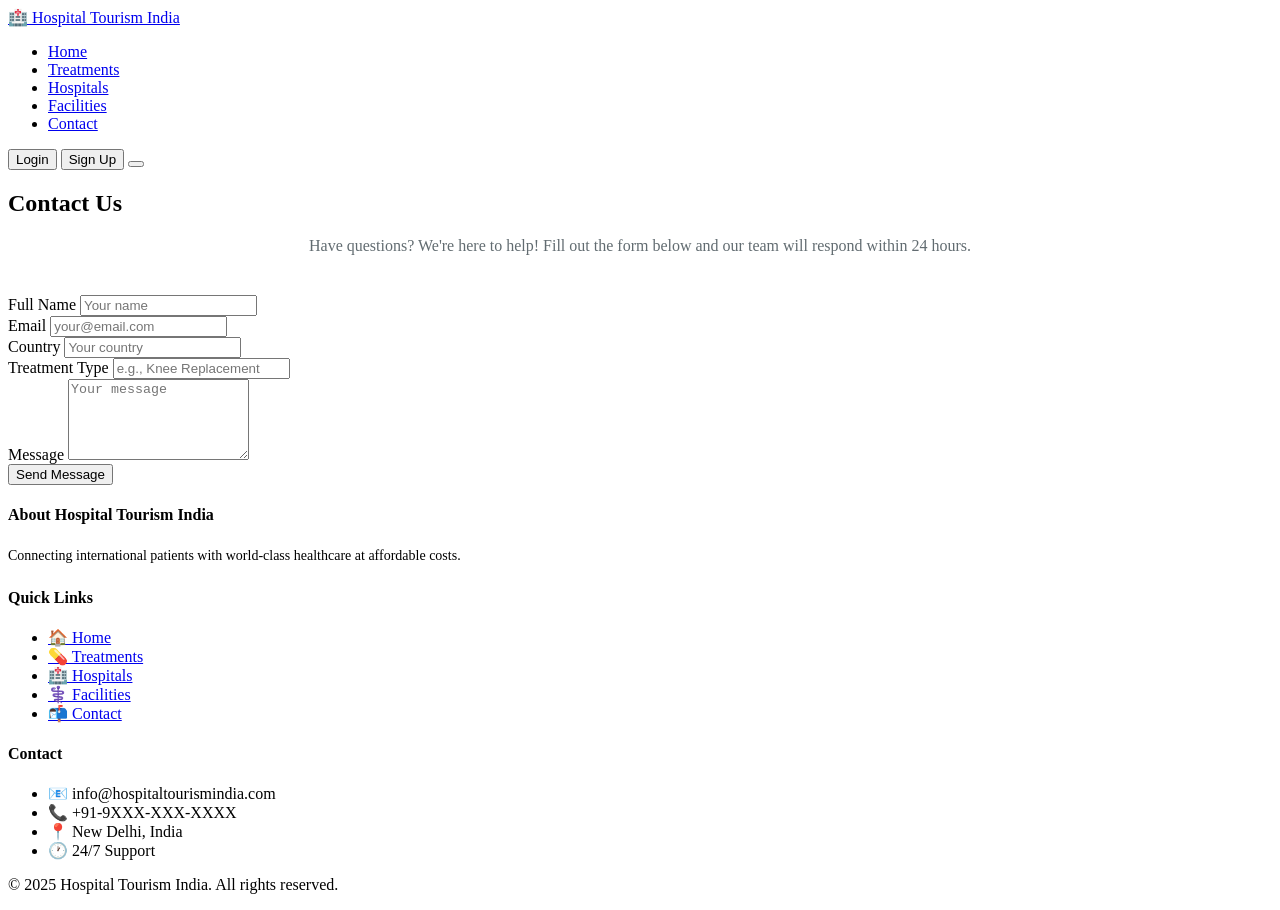
==== contact.html @ e6dc12d4 "Add files via upload" ====
<!DOCTYPE html>
<html lang="en">
<head>
    <meta charset="UTF-8">
    <meta name="viewport" content="width=device-width, initial-scale=1.0">
    <title>Contact | Hospital Tourism India</title>
    <link rel="stylesheet" href="../assets/style.css">
</head>
<body>
    <nav>
        <div class="nav-container">
            <a href="../index.html" class="nav-logo">🏥 Hospital Tourism India</a>
            <ul class="nav-links" id="navLinks">
                <li><a href="../index.html">Home</a></li>
                <li><a href="treatments.html">Treatments</a></li>
                <li><a href="hospitals.html">Hospitals</a></li>
                <li><a href="facilities.html">Facilities</a></li>
                <li><a href="contact.html">Contact</a></li>
            </ul>
            <div class="nav-buttons">
                <button class="btn-login" onclick="openModal('loginModal')">Login</button>
                <button class="btn-signup" onclick="openModal('signupModal')">Sign Up</button>
                <button class="hamburger" id="hamburger" onclick="toggleMenu()">
                    <span></span><span></span><span></span>
                </button>
            </div>
        </div>
    </nav>

    <section class="container">
        <h2>Contact Us</h2>
        <p style="text-align: center; color: #626c71; margin-bottom: 40px; font-size: 16px;">
            Have questions? We're here to help! Fill out the form below and our team will respond within 24 hours.
        </p>
        <div class="grid">
            <div style="grid-column: 1/-1;">
                <form onsubmit="handleContact(event)">
                    <div class="form-group">
                        <label>Full Name</label>
                        <input type="text" required placeholder="Your name">
                    </div>
                    <div class="form-group">
                        <label>Email</label>
                        <input type="email" required placeholder="your@email.com">
                    </div>
                    <div class="form-group">
                        <label>Country</label>
                        <input type="text" required placeholder="Your country">
                    </div>
                    <div class="form-group">
                        <label>Treatment Type</label>
                        <input type="text" required placeholder="e.g., Knee Replacement">
                    </div>
                    <div class="form-group">
                        <label>Message</label>
                        <textarea required placeholder="Your message" rows="5"></textarea>
                    </div>
                    <button type="submit" class="btn-primary">Send Message</button>
                </form>
            </div>
        </div>
    </section>

    <footer>
        <div class="footer-content">
            <div class="footer-section">
                <h4>About Hospital Tourism India</h4>
                <p style="font-size: 14px; line-height: 1.6;">Connecting international patients with world-class healthcare at affordable costs.</p>
            </div>
            <div class="footer-section">
                <h4>Quick Links</h4>
                <ul>
                    <li><a href="../index.html">🏠 Home</a></li>
                    <li><a href="treatments.html">💊 Treatments</a></li>
                    <li><a href="hospitals.html">🏥 Hospitals</a></li>
                    <li><a href="facilities.html">⚕️ Facilities</a></li>
                    <li><a href="contact.html">📬 Contact</a></li>
                </ul>
            </div>
            <div class="footer-section">
                <h4>Contact</h4>
                <ul>
                    <li>📧 info@hospitaltourismindia.com</li>
                    <li>📞 +91-9XXX-XXX-XXXX</li>
                    <li>📍 New Delhi, India</li>
                    <li>🕐 24/7 Support</li>
                </ul>
            </div>
        </div>
        <div class="footer-bottom">
            <p>&copy; 2025 Hospital Tourism India. All rights reserved.</p>
        </div>
    </footer>

    <script src="../assets/script.js"></script>
</body>
</html>
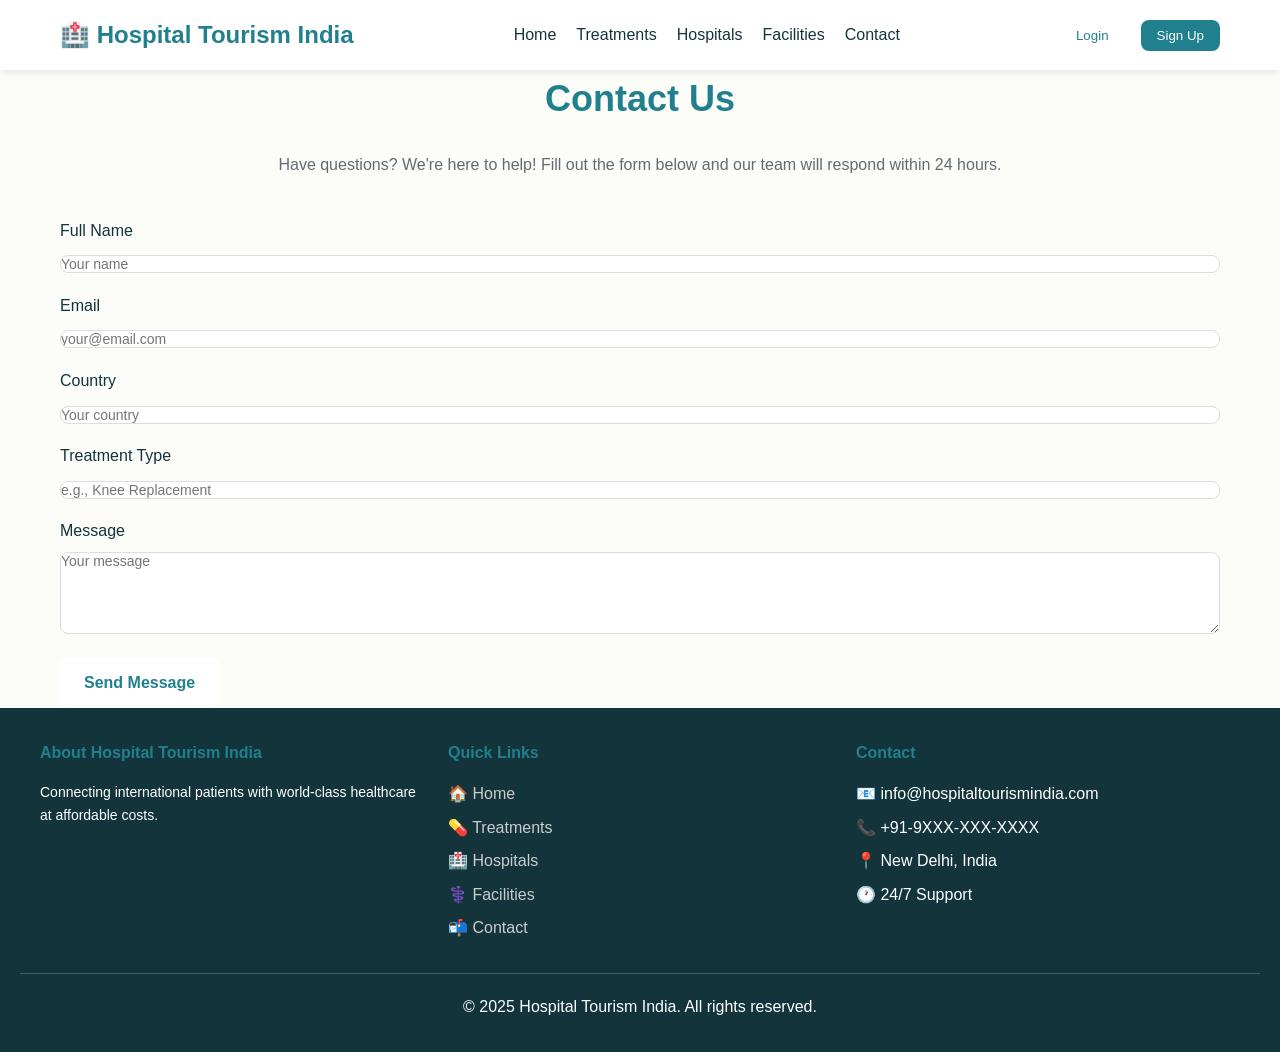
==== commit 3ded94de: "Update stylesheet link in contact.html" ====
--- a/contact.html
+++ b/contact.html
@@ -4,7 +4,7 @@
     <meta charset="UTF-8">
     <meta name="viewport" content="width=device-width, initial-scale=1.0">
     <title>Contact | Hospital Tourism India</title>
-    <link rel="stylesheet" href="../assets/style.css">
+    <link rel="stylesheet" href="style.css">
 </head>
 <body>
     <nav>
@@ -94,4 +94,4 @@
 
     <script src="../assets/script.js"></script>
 </body>
-</html>+</html>
--- a/style.css
+++ b/style.css
@@ -0,0 +1,399 @@
+:root {
+    --color-white: rgba(255, 255, 255, 1);
+    --color-cream-50: rgba(252, 252, 249, 1);
+    --color-slate-500: rgba(98, 108, 113, 1);
+    --color-slate-900: rgba(19, 52, 59, 1);
+    --color-teal-500: rgba(33, 128, 141, 1);
+    --color-teal-600: rgba(29, 116, 128, 1);
+    --color-red-500: rgba(192, 21, 47, 1);
+    --color-green-500: rgba(34, 197, 94, 1);
+    --font-family-base: -apple-system, BlinkMacSystemFont, 'Segoe UI', sans-serif;
+    --space-8: 8px;
+    --space-16: 16px;
+    --space-20: 20px;
+    --space-24: 24px;
+    --space-32: 32px;
+    --radius-base: 8px;
+}
+
+* {
+    margin: 0;
+    padding: 0;
+    box-sizing: border-box;
+}
+
+body {
+    font-family: var(--font-family-base);
+    line-height: 1.6;
+    color: var(--color-slate-900);
+    background-color: var(--color-cream-50);
+}
+
+nav {
+    background: var(--color-white);
+    box-shadow: 0 2px 8px rgba(0, 0, 0, 0.1);
+    position: sticky;
+    top: 0;
+    z-index: 100;
+}
+
+.nav-container {
+    display: flex;
+    justify-content: space-between;
+    align-items: center;
+    padding: var(--space-16) var(--space-20);
+    max-width: 1200px;
+    margin: 0 auto;
+}
+
+.nav-logo {
+    font-size: 24px;
+    font-weight: 600;
+    color: var(--color-teal-500);
+    text-decoration: none;
+}
+
+.nav-links {
+    display: flex;
+    gap: var(--space-20);
+    list-style: none;
+}
+
+.nav-links a {
+    color: var(--color-slate-900);
+    text-decoration: none;
+    transition: color 0.3s;
+    cursor: pointer;
+}
+
+.nav-links a:hover {
+    color: var(--color-teal-500);
+}
+
+.nav-buttons {
+    display: flex;
+    gap: var(--space-16);
+}
+
+.nav-buttons button {
+    padding: var(--space-8) var(--space-16);
+    border: none;
+    border-radius: var(--radius-base);
+    cursor: pointer;
+    transition: all 0.3s;
+    font-weight: 500;
+}
+
+.btn-login {
+    background: transparent;
+    color: var(--color-teal-500);
+    border: 2px solid var(--color-teal-500);
+}
+
+.btn-login:hover {
+    background: var(--color-teal-500);
+    color: var(--color-white);
+}
+
+.btn-signup {
+    background: var(--color-teal-500);
+    color: var(--color-white);
+}
+
+.btn-signup:hover {
+    background: var(--color-teal-600);
+}
+
+.hamburger {
+    display: none;
+    flex-direction: column;
+    cursor: pointer;
+}
+
+.hamburger span {
+    width: 25px;
+    height: 3px;
+    background: var(--color-teal-500);
+    margin: 5px 0;
+}
+
+.hero {
+    background: linear-gradient(135deg, #1f3a3b 0%, #208594 100%);
+    color: var(--color-white);
+    padding: var(--space-32) var(--space-20);
+    text-align: center;
+    margin-bottom: var(--space-32);
+}
+
+.hero-content {
+    max-width: 800px;
+    margin: 0 auto;
+}
+
+.hero h1 {
+    font-size: 48px;
+    margin-bottom: var(--space-16);
+    font-weight: 700;
+}
+
+.hero p {
+    font-size: 18px;
+    margin-bottom: var(--space-24);
+    opacity: 0.95;
+}
+
+.cta-buttons {
+    display: flex;
+    gap: var(--space-16);
+    justify-content: center;
+    flex-wrap: wrap;
+}
+
+.btn-primary {
+    padding: var(--space-16) var(--space-24);
+    background: var(--color-white);
+    color: var(--color-teal-500);
+    border: none;
+    border-radius: var(--radius-base);
+    font-size: 16px;
+    font-weight: 600;
+    cursor: pointer;
+    transition: all 0.3s;
+}
+
+.btn-primary:hover {
+    transform: translateY(-3px);
+    box-shadow: 0 8px 16px rgba(0, 0, 0, 0.2);
+}
+
+.btn-secondary {
+    padding: var(--space-16) var(--space-24);
+    background: transparent;
+    color: var(--color-white);
+    border: 2px solid var(--color-white);
+    border-radius: var(--radius-base);
+    font-size: 16px;
+    font-weight: 600;
+    cursor: pointer;
+    transition: all 0.3s;
+}
+
+.btn-secondary:hover {
+    background: var(--color-white);
+    color: var(--color-teal-500);
+}
+
+.container {
+    max-width: 1200px;
+    margin: 0 auto;
+    padding: 0 var(--space-20);
+}
+
+section {
+    padding: var(--space-32) var(--space-20);
+}
+
+section h2 {
+    font-size: 36px;
+    margin-bottom: var(--space-24);
+    text-align: center;
+    color: var(--color-teal-500);
+}
+
+.grid {
+    display: grid;
+    grid-template-columns: repeat(auto-fit, minmax(300px, 1fr));
+    gap: var(--space-24);
+    margin-top: var(--space-24);
+}
+
+.card {
+    background: var(--color-white);
+    border-radius: var(--radius-base);
+    padding: var(--space-24);
+    box-shadow: 0 4px 12px rgba(0, 0, 0, 0.08);
+    transition: all 0.3s;
+}
+
+.card:hover {
+    transform: translateY(-5px);
+    box-shadow: 0 12px 24px rgba(0, 0, 0, 0.15);
+}
+
+.card h3 {
+    color: var(--color-teal-500);
+    margin-bottom: var(--space-16);
+    font-size: 20px;
+}
+
+.card p {
+    color: var(--color-slate-500);
+    margin-bottom: var(--space-16);
+}
+
+.card-price {
+    font-size: 24px;
+    font-weight: 700;
+    color: var(--color-teal-500);
+    margin-bottom: var(--space-16);
+}
+
+.badge {
+    display: inline-block;
+    background: #e0f2fe;
+    color: var(--color-teal-500);
+    padding: var(--space-8) var(--space-16);
+    border-radius: 20px;
+    font-size: 12px;
+    font-weight: 600;
+    margin-bottom: var(--space-16);
+}
+
+.features-list {
+    list-style: none;
+    margin-bottom: var(--space-16);
+}
+
+.features-list li {
+    padding: var(--space-8) 0;
+    display: flex;
+    align-items: center;
+}
+
+.features-list li:before {
+    content: "✓";
+    color: var(--color-green-500);
+    font-weight: 700;
+    margin-right: var(--space-16);
+    font-size: 18px;
+}
+
+.form-group {
+    margin-bottom: var(--space-16);
+}
+
+label {
+    display: block;
+    margin-bottom: var(--space-8);
+    font-weight: 500;
+}
+
+input, textarea, select {
+    width: 100%;
+    padding: var(--space-12);
+    border: 1px solid #ddd;
+    border-radius: var(--radius-base);
+    font-family: var(--font-family-base);
+    font-size: 14px;
+}
+
+input:focus, textarea:focus, select:focus {
+    outline: none;
+    border-color: var(--color-teal-500);
+    box-shadow: 0 0 0 3px rgba(33, 128, 141, 0.1);
+}
+
+.modal {
+    display: none;
+    position: fixed;
+    z-index: 200;
+    left: 0;
+    top: 0;
+    width: 100%;
+    height: 100%;
+    background-color: rgba(0, 0, 0, 0.5);
+}
+
+.modal.active {
+    display: flex;
+    align-items: center;
+    justify-content: center;
+}
+
+.modal-content {
+    background-color: var(--color-white);
+    padding: var(--space-32);
+    border-radius: var(--radius-base);
+    width: 90%;
+    max-width: 500px;
+    max-height: 90vh;
+    overflow-y: auto;
+}
+
+.close-btn {
+    float: right;
+    font-size: 28px;
+    font-weight: bold;
+    cursor: pointer;
+    background: none;
+    border: none;
+}
+
+footer {
+    background: var(--color-slate-900);
+    color: var(--color-white);
+    padding: var(--space-32) var(--space-20);
+}
+
+.footer-content {
+    max-width: 1200px;
+    margin: 0 auto;
+    display: grid;
+    grid-template-columns: repeat(auto-fit, minmax(250px, 1fr));
+    gap: var(--space-24);
+    text-align: left;
+    margin-bottom: var(--space-24);
+}
+
+.footer-section h4 {
+    margin-bottom: var(--space-16);
+    color: var(--color-teal-500);
+}
+
+.footer-section ul {
+    list-style: none;
+}
+
+.footer-section ul li {
+    margin-bottom: var(--space-8);
+}
+
+.footer-section a {
+    color: #ccc;
+    text-decoration: none;
+}
+
+.footer-section a:hover {
+    color: var(--color-white);
+}
+
+.footer-bottom {
+    border-top: 1px solid rgba(255, 255, 255, 0.2);
+    padding-top: var(--space-20);
+    text-align: center;
+}
+
+@media (max-width: 768px) {
+    .hero h1 {
+        font-size: 32px;
+    }
+    .nav-links {
+        display: none;
+    }
+    .hamburger {
+        display: flex;
+    }
+    .nav-links.active {
+        display: flex;
+        flex-direction: column;
+        position: absolute;
+        top: 70px;
+        right: 0;
+        background: var(--color-white);
+        width: 100%;
+        padding: var(--space-20);
+    }
+    .btn-primary, .btn-secondary {
+        width: 100%;
+    }
+}
